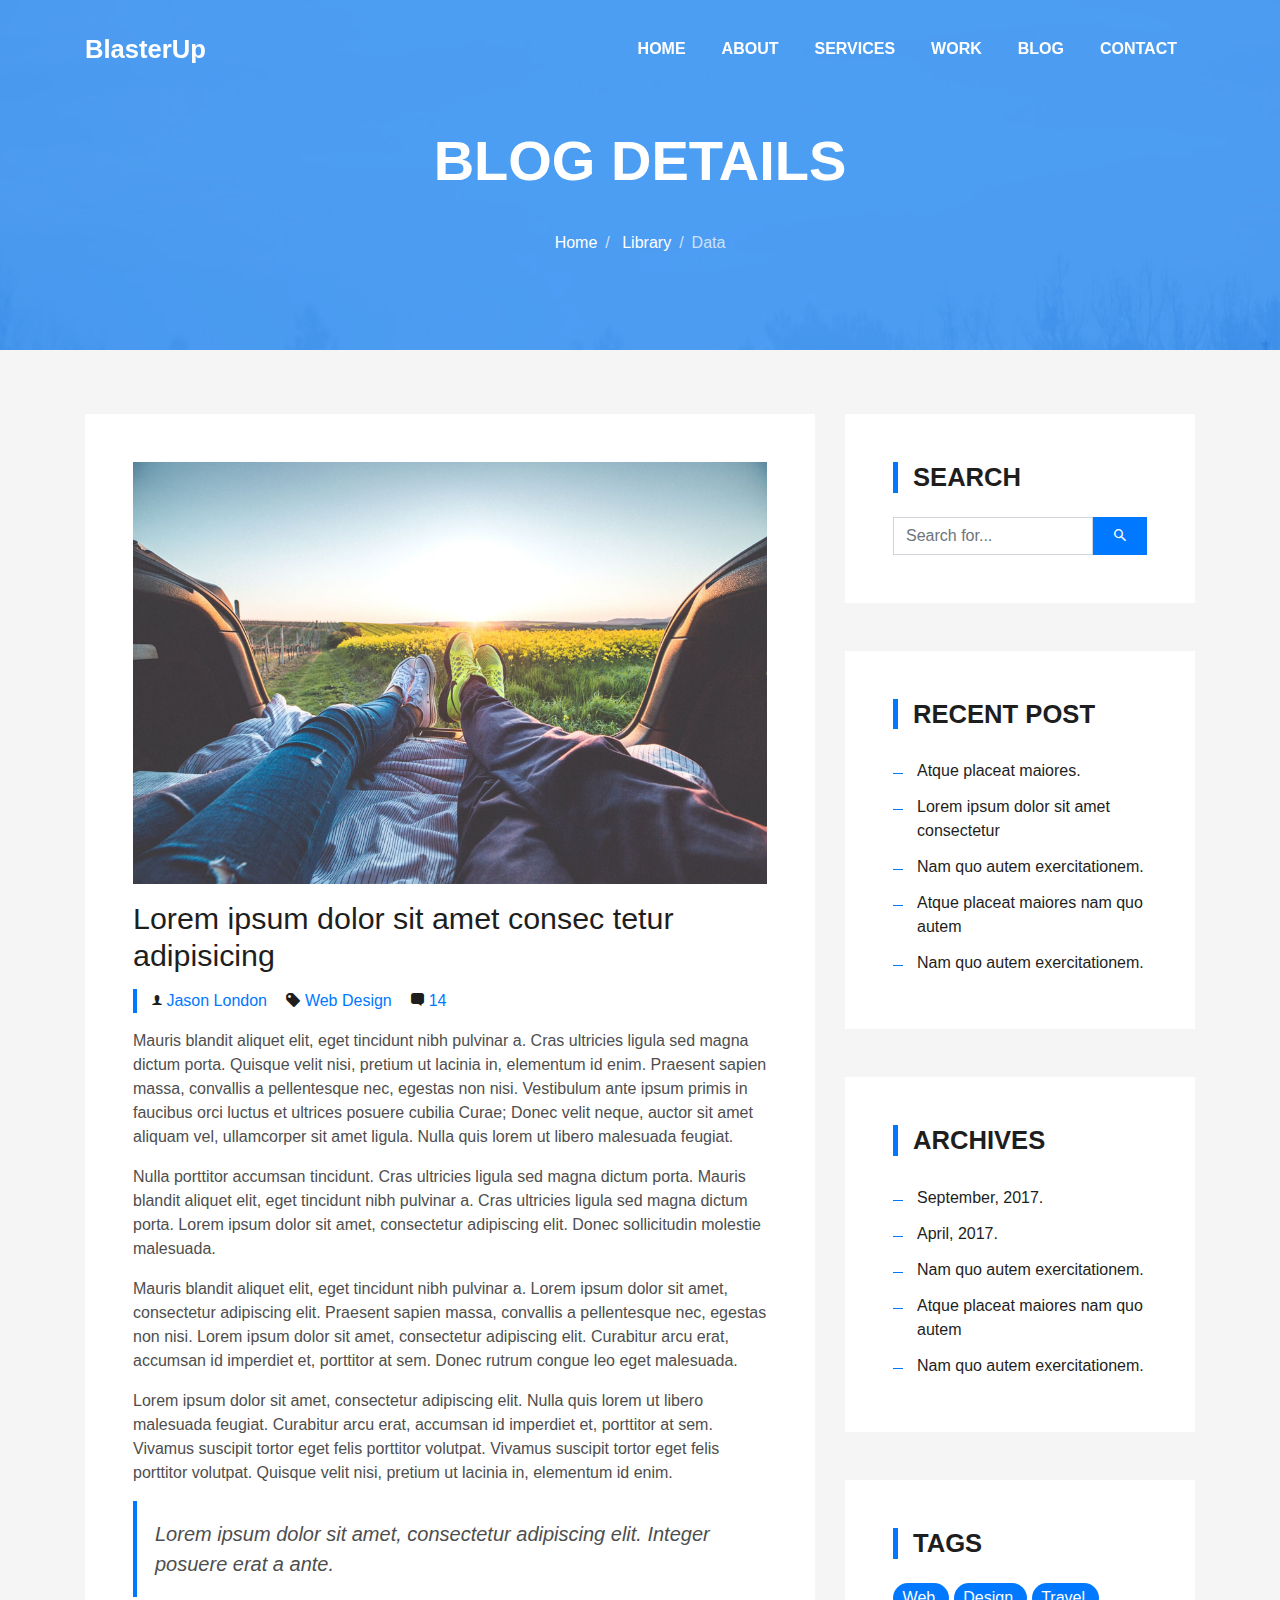
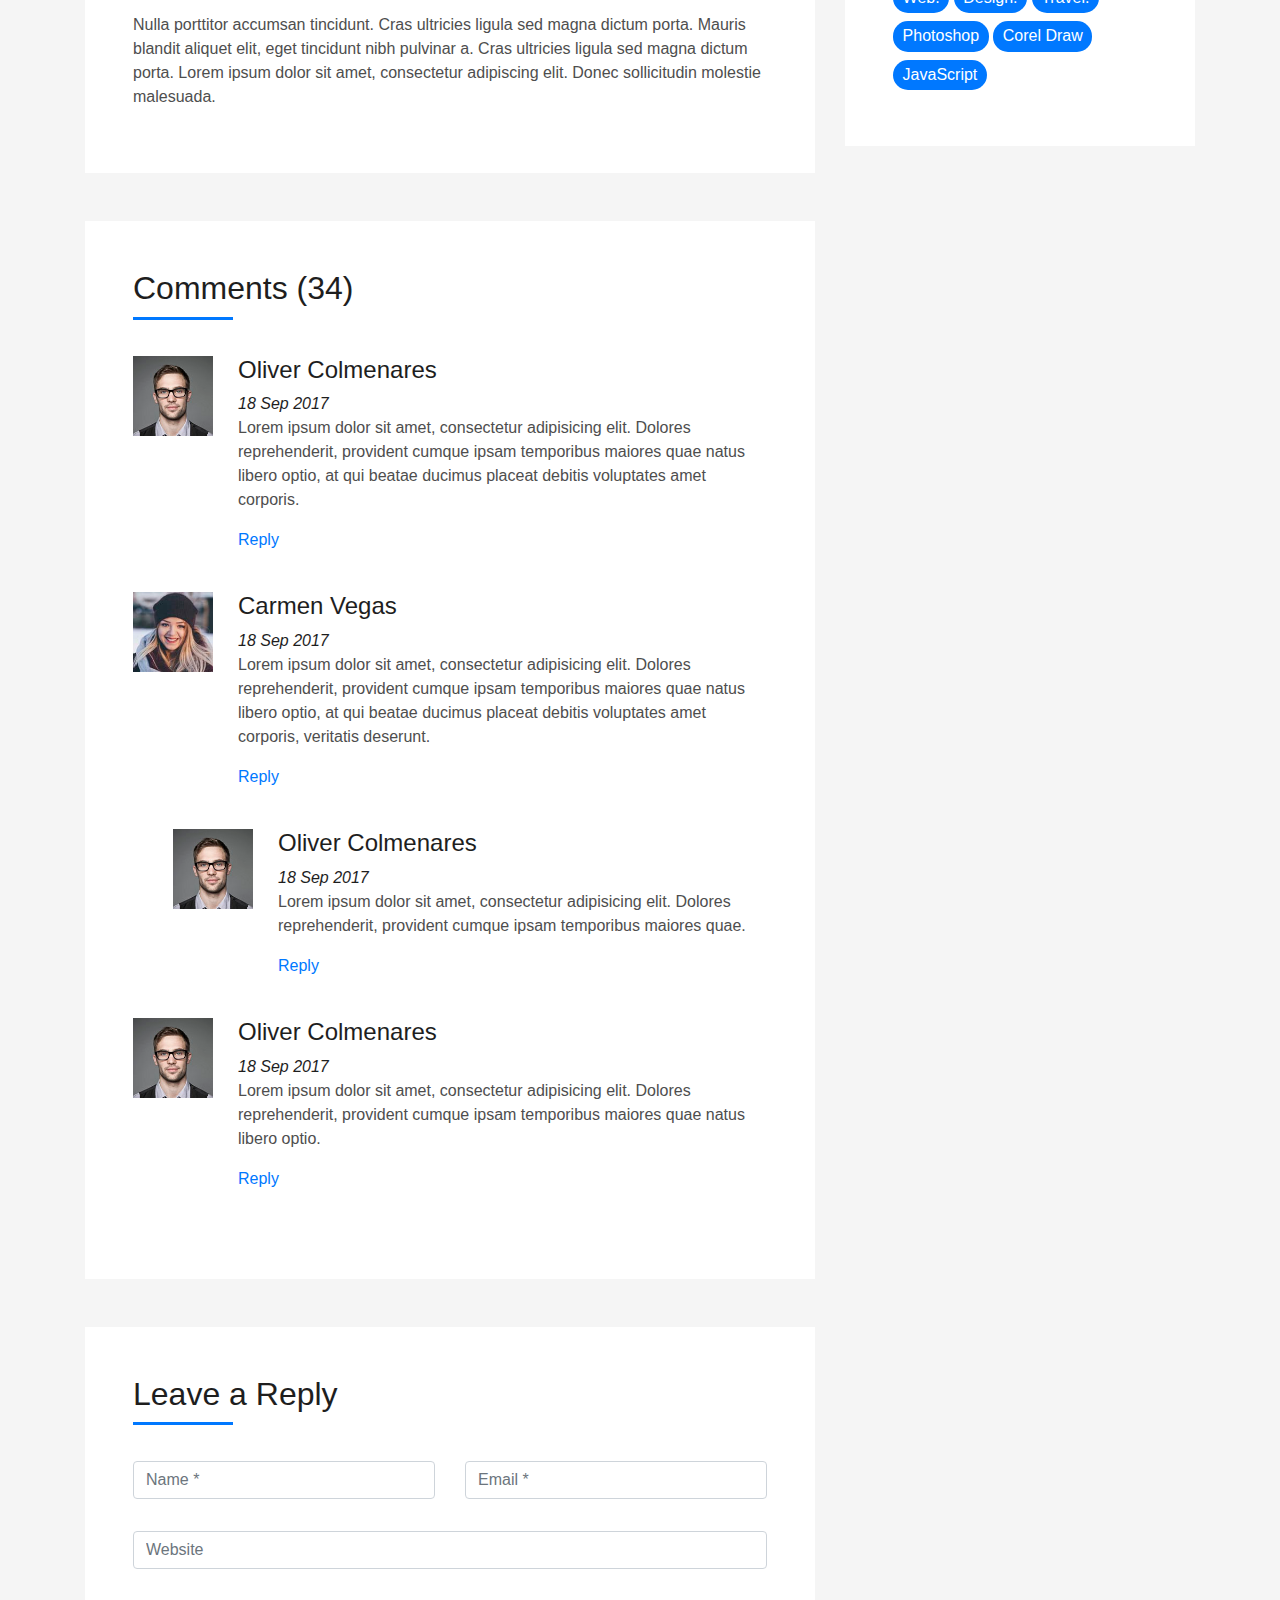
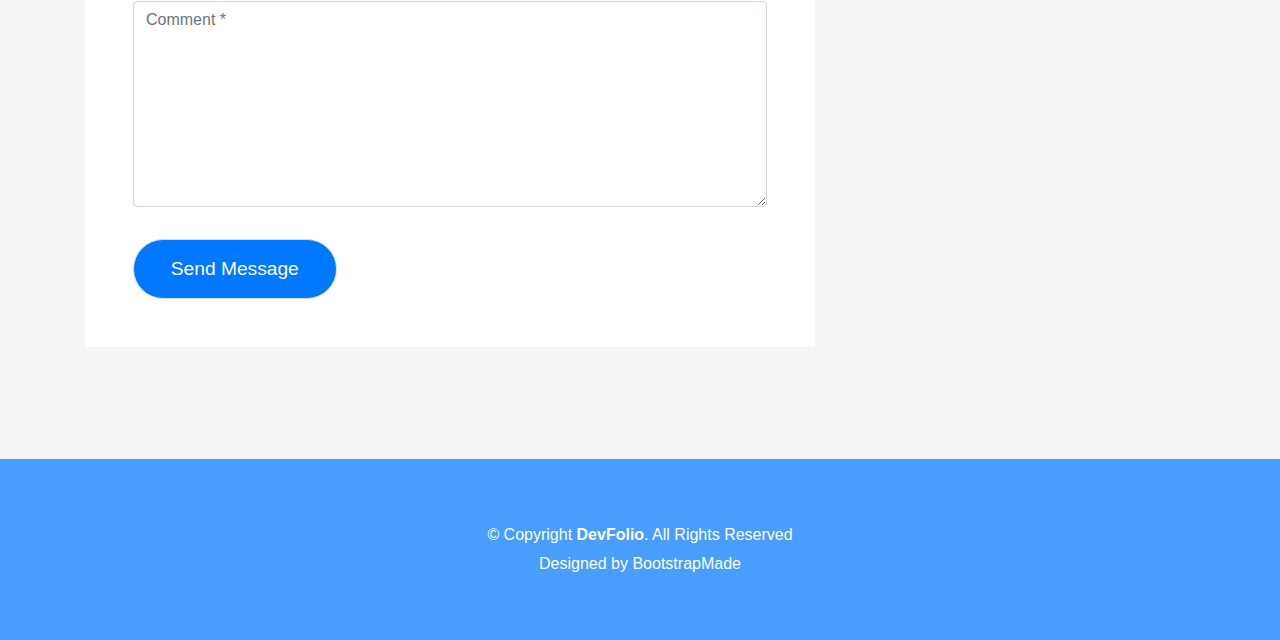
==== blog-single.html @ f912bcf4 "my profile" ====
<!DOCTYPE html>
<html lang="en">
<head>
  <meta charset="utf-8">
  <title>DevFolio Bootstrap Template</title>
  <meta content="width=device-width, initial-scale=1.0" name="viewport">
  <meta content="" name="keywords">
  <meta content="" name="description">

  <!-- Favicons -->
  <link href="img/favicon.png" rel="icon">
  <link href="img/apple-touch-icon.png" rel="apple-touch-icon">

  <!-- Bootstrap CSS File -->
  <link href="lib/bootstrap/css/bootstrap.min.css" rel="stylesheet">

  <!-- Libraries CSS Files -->
  <link href="lib/font-awesome/css/font-awesome.min.css" rel="stylesheet">
  <link href="lib/animate/animate.min.css" rel="stylesheet">
  <link href="lib/ionicons/css/ionicons.min.css" rel="stylesheet">
  <link href="lib/owlcarousel/assets/owl.carousel.min.css" rel="stylesheet">
  <link href="lib/lightbox/css/lightbox.min.css" rel="stylesheet">

  <!-- Main Stylesheet File -->
  <link href="css/style.css" rel="stylesheet">

  <!-- =======================================================
    Theme Name: DevFolio
    Theme URL: https://bootstrapmade.com/devfolio-bootstrap-portfolio-html-template/
    Author: BootstrapMade.com
    License: https://bootstrapmade.com/license/
  ======================================================= -->
</head>

<body>
  <!--/ Nav Star /-->
  <nav class="navbar navbar-b navbar-trans navbar-expand-md fixed-top" id="mainNav">
    <div class="container">
      <a class="navbar-brand js-scroll" href="#page-top">BlasterUp</a>
      <button class="navbar-toggler collapsed" type="button" data-toggle="collapse" data-target="#navbarDefault"
        aria-controls="navbarDefault" aria-expanded="false" aria-label="Toggle navigation">
        <span></span>
        <span></span>
        <span></span>
      </button>
      <div class="navbar-collapse collapse justify-content-end" id="navbarDefault">
        <ul class="navbar-nav">
          <li class="nav-item">
            <a class="nav-link js-scroll" href="index.html">Home</a>
          </li>
          <li class="nav-item">
            <a class="nav-link js-scroll" href="#">About</a>
          </li>
          <li class="nav-item">
            <a class="nav-link js-scroll" href="#">Services</a>
          </li>
          <li class="nav-item">
            <a class="nav-link js-scroll" href="#">Work</a>
          </li>
          <li class="nav-item">
            <a class="nav-link js-scroll" href="#">Blog</a>
          </li>
          <li class="nav-item">
            <a class="nav-link js-scroll" href="#">Contact</a>
          </li>
        </ul>
      </div>
    </div>
  </nav>
  <!--/ Nav End /-->

  <!--/ Intro Skew Star /-->
  <div class="intro intro-single route bg-image" style="background-image: url(img/overlay-bg.jpg)">
    <div class="overlay-mf"></div>
    <div class="intro-content display-table">
      <div class="table-cell">
        <div class="container">
          <h2 class="intro-title mb-4">Blog Details</h2>
          <ol class="breadcrumb d-flex justify-content-center">
            <li class="breadcrumb-item">
              <a href="#">Home</a>
            </li>
            <li class="breadcrumb-item">
              <a href="#">Library</a>
            </li>
            <li class="breadcrumb-item active">Data</li>
          </ol>
        </div>
      </div>
    </div>
  </div>
  <!--/ Intro Skew End /-->

  <!--/ Section Blog-Single Star /-->
  <section class="blog-wrapper sect-pt4" id="blog">
    <div class="container">
      <div class="row">
        <div class="col-md-8">
          <div class="post-box">
            <div class="post-thumb">
              <img src="img/post-1.jpg" class="img-fluid" alt="">
            </div>
            <div class="post-meta">
              <h1 class="article-title">Lorem ipsum dolor sit amet consec tetur adipisicing</h1>
              <ul>
                <li>
                  <span class="ion-ios-person"></span>
                  <a href="#">Jason London</a>
                </li>
                <li>
                  <span class="ion-pricetag"></span>
                  <a href="#">Web Design</a>
                </li>
                <li>
                  <span class="ion-chatbox"></span>
                  <a href="#">14</a>
                </li>
              </ul>
            </div>
            <div class="article-content">
              <p>
                Mauris blandit aliquet elit, eget tincidunt nibh pulvinar a. Cras ultricies ligula sed magna dictum
                porta. Quisque velit
                nisi, pretium ut lacinia in, elementum id enim. Praesent sapien massa, convallis a pellentesque
                nec, egestas non nisi. Vestibulum ante ipsum primis in faucibus orci luctus et ultrices posuere
                cubilia Curae; Donec velit neque, auctor sit amet aliquam vel, ullamcorper sit amet ligula.
                Nulla quis lorem ut libero malesuada feugiat.
              </p>
              <p>
                Nulla porttitor accumsan tincidunt. Cras ultricies ligula sed magna dictum porta. Mauris blandit
                aliquet elit, eget tincidunt
                nibh pulvinar a. Cras ultricies ligula sed magna dictum porta. Lorem ipsum dolor sit amet,
                consectetur adipiscing elit. Donec sollicitudin molestie malesuada.
              </p>
              <p>
                Mauris blandit aliquet elit, eget tincidunt nibh pulvinar a. Lorem ipsum dolor sit amet, consectetur
                adipiscing elit. Praesent
                sapien massa, convallis a pellentesque nec, egestas non nisi. Lorem ipsum dolor sit amet,
                consectetur adipiscing elit. Curabitur arcu erat, accumsan id imperdiet et, porttitor at
                sem. Donec rutrum congue leo eget malesuada.
              </p>
              <p>
                Lorem ipsum dolor sit amet, consectetur adipiscing elit. Nulla quis lorem ut libero malesuada feugiat.
                Curabitur arcu erat,
                accumsan id imperdiet et, porttitor at sem. Vivamus suscipit tortor eget felis porttitor
                volutpat. Vivamus suscipit tortor eget felis porttitor volutpat. Quisque velit nisi, pretium
                ut lacinia in, elementum id enim.
              </p>
              <blockquote class="blockquote">
                <p class="mb-0">Lorem ipsum dolor sit amet, consectetur adipiscing elit. Integer posuere erat a ante.</p>
              </blockquote>
              <p>
                Nulla porttitor accumsan tincidunt. Cras ultricies ligula sed magna dictum porta. Mauris blandit
                aliquet elit, eget tincidunt
                nibh pulvinar a. Cras ultricies ligula sed magna dictum porta. Lorem ipsum dolor sit amet,
                consectetur adipiscing elit. Donec sollicitudin molestie malesuada.
              </p>
            </div>
          </div>
          <div class="box-comments">
            <div class="title-box-2">
              <h4 class="title-comments title-left">Comments (34)</h4>
            </div>
            <ul class="list-comments">
              <li>
                <div class="comment-avatar">
                  <img src="img/testimonial-2.jpg" alt="">
                </div>
                <div class="comment-details">
                  <h4 class="comment-author">Oliver Colmenares</h4>
                  <span>18 Sep 2017</span>
                  <p>
                    Lorem ipsum dolor sit amet, consectetur adipisicing elit. Dolores reprehenderit, provident cumque
                    ipsam temporibus maiores
                    quae natus libero optio, at qui beatae ducimus placeat debitis voluptates amet corporis.
                  </p>
                  <a href="3">Reply</a>
                </div>
              </li>
              <li>
                <div class="comment-avatar">
                  <img src="img/testimonial-4.jpg" alt="">
                </div>
                <div class="comment-details">
                  <h4 class="comment-author">Carmen Vegas</h4>
                  <span>18 Sep 2017</span>
                  <p>
                    Lorem ipsum dolor sit amet, consectetur adipisicing elit. Dolores reprehenderit, provident cumque
                    ipsam temporibus maiores
                    quae natus libero optio, at qui beatae ducimus placeat debitis voluptates amet corporis,
                    veritatis deserunt.
                  </p>
                  <a href="3">Reply</a>
                </div>
              </li>
              <li class="comment-children">
                <div class="comment-avatar">
                  <img src="img/testimonial-2.jpg" alt="">
                </div>
                <div class="comment-details">
                  <h4 class="comment-author">Oliver Colmenares</h4>
                  <span>18 Sep 2017</span>
                  <p>
                    Lorem ipsum dolor sit amet, consectetur adipisicing elit. Dolores reprehenderit, provident cumque
                    ipsam temporibus maiores
                    quae.
                  </p>
                  <a href="3">Reply</a>
                </div>
              </li>
              <li>
                <div class="comment-avatar">
                  <img src="img/testimonial-2.jpg" alt="">
                </div>
                <div class="comment-details">
                  <h4 class="comment-author">Oliver Colmenares</h4>
                  <span>18 Sep 2017</span>
                  <p>
                    Lorem ipsum dolor sit amet, consectetur adipisicing elit. Dolores reprehenderit, provident cumque
                    ipsam temporibus maiores
                    quae natus libero optio.
                  </p>
                  <a href="3">Reply</a>
                </div>
              </li>
            </ul>
          </div>
          <div class="form-comments">
            <div class="title-box-2">
              <h3 class="title-left">
                Leave a Reply
              </h3>
            </div>
            <form class="form-mf">
              <div class="row">
                <div class="col-md-6 mb-3">
                  <div class="form-group">
                    <input type="text" class="form-control input-mf" id="inputName" placeholder="Name *" required>
                  </div>
                </div>
                <div class="col-md-6 mb-3">
                  <div class="form-group">
                    <input type="email" class="form-control input-mf" id="inputEmail1" placeholder="Email *" required>
                  </div>
                </div>
                <div class="col-md-12 mb-3">
                  <div class="form-group">
                    <input type="url" class="form-control input-mf" id="inputUrl" placeholder="Website">
                  </div>
                </div>
                <div class="col-md-12 mb-3">
                  <div class="form-group">
                    <textarea id="textMessage" class="form-control input-mf" placeholder="Comment *" name="message"
                      cols="45" rows="8" required></textarea>
                  </div>
                </div>
                <div class="col-md-12">
                  <button type="submit" class="button button-a button-big button-rouded">Send Message</button>
                </div>
              </div>
            </form>
          </div>
        </div>
        <div class="col-md-4">
          <div class="widget-sidebar sidebar-search">
            <h5 class="sidebar-title">Search</h5>
            <div class="sidebar-content">
              <form>
                <div class="input-group">
                  <input type="text" class="form-control" placeholder="Search for..." aria-label="Search for...">
                  <span class="input-group-btn">
                    <button class="btn btn-secondary btn-search" type="button">
                      <span class="ion-android-search"></span>
                    </button>
                  </span>
                </div>
              </form>
            </div>
          </div>
          <div class="widget-sidebar">
            <h5 class="sidebar-title">Recent Post</h5>
            <div class="sidebar-content">
              <ul class="list-sidebar">
                <li>
                  <a href="#">Atque placeat maiores.</a>
                </li>
                <li>
                  <a href="#">Lorem ipsum dolor sit amet consectetur</a>
                </li>
                <li>
                  <a href="#">Nam quo autem exercitationem.</a>
                </li>
                <li>
                  <a href="#">Atque placeat maiores nam quo autem</a>
                </li>
                <li>
                  <a href="#">Nam quo autem exercitationem.</a>
                </li>
              </ul>
            </div>
          </div>
          <div class="widget-sidebar">
            <h5 class="sidebar-title">Archives</h5>
            <div class="sidebar-content">
              <ul class="list-sidebar">
                <li>
                  <a href="#">September, 2017.</a>
                </li>
                <li>
                  <a href="#">April, 2017.</a>
                </li>
                <li>
                  <a href="#">Nam quo autem exercitationem.</a>
                </li>
                <li>
                  <a href="#">Atque placeat maiores nam quo autem</a>
                </li>
                <li>
                  <a href="#">Nam quo autem exercitationem.</a>
                </li>
              </ul>
            </div>
          </div>
          <div class="widget-sidebar widget-tags">
            <h5 class="sidebar-title">Tags</h5>
            <div class="sidebar-content">
              <ul>
                <li>
                  <a href="#">Web.</a>
                </li>
                <li>
                  <a href="#">Design.</a>
                </li>
                <li>
                  <a href="#">Travel.</a>
                </li>
                <li>
                  <a href="#">Photoshop</a>
                </li>
                <li>
                  <a href="#">Corel Draw</a>
                </li>
                <li>
                  <a href="#">JavaScript</a>
                </li>
              </ul>
            </div>
          </div>
        </div>
      </div>
    </div>
  </section>
  <!--/ Section Blog-Single End /-->

  <!--/ Section Contact-Footer Star /-->
  <section class="paralax-mf footer-paralax bg-image sect-mt4 route" style="background-image: url(img/overlay-bg.jpg)">
    <div class="overlay-mf"></div>
    <footer>
      <div class="container">
        <div class="row">
          <div class="col-sm-12">
            <div class="copyright-box">
              <p class="copyright">&copy; Copyright <strong>DevFolio</strong>. All Rights Reserved</p>
              <div class="credits">
                <!--
                  All the links in the footer should remain intact.
                  You can delete the links only if you purchased the pro version.
                  Licensing information: https://bootstrapmade.com/license/
                  Purchase the pro version with working PHP/AJAX contact form: https://bootstrapmade.com/buy/?theme=DevFolio
                -->
                Designed by <a href="https://bootstrapmade.com/">BootstrapMade</a>
              </div>
            </div>
          </div>
        </div>
      </div>
    </footer>
  </section>
  <!--/ Section Contact-footer End /-->

  <a href="#" class="back-to-top"><i class="fa fa-chevron-up"></i></a>
  <div id="preloader"></div>

  <!-- JavaScript Libraries -->
  <script src="lib/jquery/jquery.min.js"></script>
  <script src="lib/jquery/jquery-migrate.min.js"></script>
  <script src="lib/popper/popper.min.js"></script>
  <script src="lib/bootstrap/js/bootstrap.min.js"></script>
  <script src="lib/easing/easing.min.js"></script>
  <script src="lib/counterup/jquery.waypoints.min.js"></script>
  <script src="lib/counterup/jquery.counterup.js"></script>
  <script src="lib/owlcarousel/owl.carousel.min.js"></script>
  <script src="lib/lightbox/js/lightbox.min.js"></script>
  <script src="lib/typed/typed.min.js"></script>
  <!-- Contact Form JavaScript File -->
  <script src="contactform/contactform.js"></script>

  <!-- Template Main Javascript File -->
  <script src="js/main.js"></script>

</body>
</html>
---- css/style.css ----
/*
  Theme Name: DevFolio
  Theme URL: https://bootstrapmade.com/devfolio-bootstrap-portfolio-html-template/
  Author: BootstrapMade.com
  License: https://bootstrapmade.com/license/
*/

/*======================================
//--//-->   STYLES GENERALES
======================================*/

body {
  background-color: #f5f5f5;
  color: #4e4e4e;
}

h1,
h2,
h3,
h4,
h5,
h6 {
  color: #1e1e1e;
}

a {
  color: #1e1e1e;
  transition: all 0.5s ease-in-out;
}

a:hover {
  color: #0078ff;
  text-decoration: none;
  transition: all 0.5s ease-in-out;
}

.p-r {
  position: relative;
}

.color-a {
  color: #0078ff;
}

.color-d {
  color: #f5f5f5;
}

.color-text-a {
  color: #4e4e4e;
}

.box-shadow,
.paralax-mf,
.service-box,
.work-box,
.card-blog {
  box-shadow: 0 13px 8px -10px rgba(0, 0, 0, 0.1);
}

.box-shadow-a,
.button:hover {
  box-shadow: 0 0 0 4px #cde1f8;
}

.display-5 {
  font-size: 2.5rem;
  font-weight: 300;
  line-height: 1.1;
}

.display-6 {
  font-size: 2rem;
  font-weight: 300;
  line-height: 1.1;
}

.avatar {
  width: 32px;
  height: 32px;
  margin-right: 4px;
  overflow: hidden;
}

.bg-image {
  background-repeat: no-repeat;
  background-attachment: fixed;
  background-size: cover;
  background-position: center center;
}

.overlay-mf {
  background-color: #0078ff;
}

.overlay-mf {
  position: absolute;
  top: 0;
  left: 0px;
  padding: 0;
  height: 100%;
  width: 100%;
  opacity: .7;
}

.paralax-mf {
  position: relative;
  padding: 8rem 0;
}

.display-table {
  width: 100%;
  height: 100%;
  display: table;
}

.table-cell {
  display: table-cell;
  vertical-align: middle;
}

/*--/ Sections /--*/

.sect-4 {
  padding: 4rem 0;
}

.sect-pt4 {
  padding-top: 4rem;
}

.sect-mt4 {
  margin-top: 4rem;
}

/*--/ Title s /--*/

.title-s {
  font-weight: 600;
  color: #1e1e1e;
  font-size: 1.1rem;
}

/*--/ Title A /--*/

.title-box {
  margin-bottom: 4rem;
}

.title-a {
  font-size: 3rem;
  font-weight: bold;
  text-transform: uppercase;
}

.subtitle-a {
  color: #4e4e4e;
}

.line-mf {
  width: 40px;
  height: 5px;
  background-color: #0078ff;
  margin: 0 auto;
}

/*--/ Title Left /--*/

.title-box-2 {
  margin-bottom: 3rem;
}

.title-left {
  font-size: 2rem;
  position: relative;
}

.title-left:before {
  content: '';
  position: absolute;
  height: 3px;
  background-color: #0078ff;
  width: 100px;
  bottom: -12px;
}

/*------/ Box /------*/

.box-pl2 {
  padding-left: 2rem;
}

.box-shadow-full {
  padding: 3rem 1.25rem;
  position: relative;
  background-color: #fff;
  margin-bottom: 3rem;
  z-index: 2;
  box-shadow: 0 1px 1px 0 rgba(0, 0, 0, 0.06), 0 2px 5px 0 rgba(0, 0, 0, 0.2);
}

/*------/ Socials /------*/

.socials {
  padding: 1.5rem 0;
}

.socials ul li {
  display: inline-block;
}

.socials .ico-circle {
  height: 40px;
  width: 40px;
  font-size: 1.7rem;
  border-radius: 50%;
  line-height: 1.4;
  margin: 0 15px 0 0;
  box-shadow: 0 0 0 3px #0078ff;
  transition: all 500ms ease;
}

.socials .ico-circle:hover {
  background-color: #0078ff;
  color: #fff;
  box-shadow: 0 0 0 3px #cde1f8;
  transition: all 500ms ease;
}

/*------/ Ul resect /------*/

.ul-resect,
.socials ul,
.list-ico,
.blog-wrapper .post-meta ul,
.box-comments .list-comments,
.widget-sidebar .list-sidebar,
.widget-tags ul {
  list-style: none;
  padding-left: 0;
  margin-bottom: 0;
}

.list-ico {
  line-height: 2;
}

.list-ico span {
  color: #0078ff;
  margin-right: 10px;
}

/*------/ Ico Circle /------*/

.ico-circle {
  height: 100px;
  width: 100px;
  font-size: 2rem;
  border-radius: 50%;
  line-height: 1.55;
  margin: 0 auto;
  text-align: center;
  box-shadow: 0 0 0 10px #0078ff;
  display: block;
}

/*------/ Owl Carousel /------*/

.owl-theme .owl-dots {
  text-align: center;
  margin-top: 18px;
}

.owl-theme .owl-dots .owl-dot {
  display: inline-block;
}

.owl-theme .owl-dots .owl-dot span {
  width: 18px;
  height: 7px;
  margin: 5px 5px;
  background: #cde1f8;
  border: 0px solid #cde1f8;
  display: block;
  transition: all 0.6s ease-in-out;
  cursor: pointer;
}

.owl-theme .owl-dots .owl-dot:hover span {
  background-color: #cde1f8;
}

.owl-theme .owl-dots .owl-dot.active span {
  background-color: #1B1B1B;
  width: 25px;
}

/*--/ Scrolltop s /--*/

.scrolltop-mf {
  position: relative;
  display: none;
}

.scrolltop-mf span {
  z-index: 999;
  position: fixed;
  width: 42px;
  height: 42px;
  background-color: #0078ff;
  opacity: .7;
  font-size: 1.6rem;
  line-height: 1.5;
  text-align: center;
  color: #fff;
  top: auto;
  left: auto;
  right: 30px;
  bottom: 50px;
  cursor: pointer;
  border-radius: 50%;
}

/* Back to top button */

.back-to-top {
  position: fixed;
  display: none;
  background: #0078ff;
  color: #fff;
  width: 44px;
  height: 44px;
  text-align: center;
  line-height: 1;
  font-size: 16px;
  border-radius: 50%;
  right: 15px;
  bottom: 15px;
  transition: background 0.5s;
  z-index: 11;
}

.back-to-top i {
  padding-top: 12px;
  color: #fff;
}

/* Prelaoder */

#preloader {
  position: fixed;
  top: 0;
  left: 0;
  right: 0;
  bottom: 0;
  z-index: 9999;
  overflow: hidden;
  background: #fff;
}

#preloader:before {
  content: "";
  position: fixed;
  top: calc(50% - 30px);
  left: calc(50% - 30px);
  border: 6px solid #f2f2f2;
  border-top: 6px solid #0078ff;
  border-radius: 50%;
  width: 60px;
  height: 60px;
  -webkit-animation: animate-preloader 1s linear infinite;
  animation: animate-preloader 1s linear infinite;
}

@-webkit-keyframes animate-preloader {
  0% {
    -webkit-transform: rotate(0deg);
    transform: rotate(0deg);
  }

  100% {
    -webkit-transform: rotate(360deg);
    transform: rotate(360deg);
  }
}

@keyframes animate-preloader {
  0% {
    -webkit-transform: rotate(0deg);
    transform: rotate(0deg);
  }

  100% {
    -webkit-transform: rotate(360deg);
    transform: rotate(360deg);
  }
}

/*======================================
//--//-->   NAVBAR
======================================*/

.navbar-b {
  transition: all .5s ease-in-out;
  background-color: transparent;
  padding-top: 1.563rem;
  padding-bottom: 1.563rem;
}

.navbar-b.navbar-reduce {
  box-shadow: 0px 6px 9px 0px rgba(0, 0, 0, 0.06);
}

.navbar-b.navbar-trans .nav-item,
.navbar-b.navbar-reduce .nav-item {
  position: relative;
  padding-right: 10px;
  padding-left: 0;
}

.navbar-b.navbar-trans .nav-link,
.navbar-b.navbar-reduce .nav-link {
  color: #fff;
  text-transform: uppercase;
  font-weight: 600;
}

.navbar-b.navbar-trans .nav-link:before,
.navbar-b.navbar-reduce .nav-link:before {
  content: '';
  position: absolute;
  margin-left: 0px;
  width: 0%;
  bottom: 0;
  left: 0;
  height: 2px;
  transition: all 500ms ease;
}

.navbar-b.navbar-trans .nav-link:hover,
.navbar-b.navbar-reduce .nav-link:hover {
  color: #1B1B1B;
}

.navbar-b.navbar-trans .nav-link:hover:before,
.navbar-b.navbar-reduce .nav-link:hover:before {
  width: 35px;
}

.navbar-b.navbar-trans .show > .nav-link:before,
.navbar-b.navbar-trans .active > .nav-link:before,
.navbar-b.navbar-trans .nav-link.show:before,
.navbar-b.navbar-trans .nav-link.active:before,
.navbar-b.navbar-reduce .show > .nav-link:before,
.navbar-b.navbar-reduce .active > .nav-link:before,
.navbar-b.navbar-reduce .nav-link.show:before,
.navbar-b.navbar-reduce .nav-link.active:before {
  width: 35px;
}

.navbar-b.navbar-trans .nav-link:before {
  background-color: #fff;
}

.navbar-b.navbar-trans .nav-link:hover {
  color: #fff;
}

.navbar-b.navbar-trans .show > .nav-link,
.navbar-b.navbar-trans .active > .nav-link,
.navbar-b.navbar-trans .nav-link.show,
.navbar-b.navbar-trans .nav-link.active {
  color: #fff;
}

.navbar-b.navbar-reduce {
  transition: all .5s ease-in-out;
  background-color: #fff;
  padding-top: 15px;
  padding-bottom: 15px;
}

.navbar-b.navbar-reduce .nav-link {
  color: #0078ff;
}

.navbar-b.navbar-reduce .nav-link:before {
  background-color: #0078ff;
}

.navbar-b.navbar-reduce .nav-link:hover {
  color: #0078ff;
}

.navbar-b.navbar-reduce .show > .nav-link,
.navbar-b.navbar-reduce .active > .nav-link,
.navbar-b.navbar-reduce .nav-link.show,
.navbar-b.navbar-reduce .nav-link.active {
  color: #0078ff;
}

.navbar-b.navbar-reduce .navbar-brand {
  color: #0078ff;
}

.navbar-b.navbar-reduce .navbar-toggler span {
  background-color: #1B1B1B;
}

.navbar-b .navbar-brand {
  color: #fff;
  font-size: 1.6rem;
  font-weight: 600;
}

.navbar-b .navbar-nav .dropdown-item.show .dropdown-menu,
.navbar-b .dropdown.show .dropdown-menu,
.navbar-b .dropdown-btn.show .dropdown-menu {
  -webkit-transform: translate3d(0px, 0px, 0px);
  transform: translate3d(0px, 0px, 0px);
  visibility: visible !important;
}

.navbar-b .dropdown-menu {
  margin: 1.12rem 0 0;
  border-radius: 0;
}

.navbar-b .dropdown-menu .dropdown-item {
  padding: .7rem 1.7rem;
  transition: all 500ms ease;
}

.navbar-b .dropdown-menu .dropdown-item:hover {
  background-color: #0078ff;
  color: #fff;
  transition: all 500ms ease;
}

.navbar-b .dropdown-menu .dropdown-item.active {
  background-color: #0078ff;
}

/*--/ Hamburger Navbar /--*/

.navbar-toggler {
  position: relative;
}

.navbar-toggler:focus,
.navbar-toggler:active {
  outline: 0;
}

.navbar-toggler span {
  display: block;
  background-color: #fff;
  height: 3px;
  width: 25px;
  margin-top: 4px;
  margin-bottom: 4px;
  -webkit-transform: rotate(0deg);
  transform: rotate(0deg);
  left: 0;
  opacity: 1;
}

.navbar-toggler span:nth-child(1),
.navbar-toggler span:nth-child(3) {
  transition: -webkit-transform .35s ease-in-out;
  transition: transform .35s ease-in-out;
  transition: transform .35s ease-in-out, -webkit-transform .35s ease-in-out;
}

.navbar-toggler:not(.collapsed) span:nth-child(1) {
  position: absolute;
  left: 12px;
  top: 10px;
  -webkit-transform: rotate(135deg);
  transform: rotate(135deg);
  opacity: 0.9;
}

.navbar-toggler:not(.collapsed) span:nth-child(2) {
  height: 12px;
  visibility: hidden;
  background-color: transparent;
}

.navbar-toggler:not(.collapsed) span:nth-child(3) {
  position: absolute;
  left: 12px;
  top: 10px;
  -webkit-transform: rotate(-135deg);
  transform: rotate(-135deg);
  opacity: 0.9;
}

/*======================================
//--//-->   INTRO
======================================*/

.intro {
  height: 100vh;
  position: relative;
  color: #fff;
}

.intro .intro-content {
  text-align: center;
  position: absolute;
}

.intro .overlay-itro {
  background-color: rgba(0, 0, 0, 0.6);
  position: absolute;
  top: 0;
  left: 0px;
  padding: 0;
  height: 100%;
  width: 100%;
  opacity: .9;
}

.intro .intro-title {
  color: #fff;
  font-weight: 600;
  font-size: 3rem;
}

.intro .intro-subtitle {
  font-size: 1.5rem;
  font-weight: 300;
}

.intro .text-slider-items {
  display: none;
}

.intro-single {
  height: 350px;
}

.intro-single .intro-content {
  margin-top: 30px;
}

.intro-single .intro-title {
  text-transform: uppercase;
  font-size: 3rem;
}

.intro-single .breadcrumb {
  background-color: transparent;
  color: #0078ff;
}

.intro-single .breadcrumb .breadcrumb-item:before {
  color: #cde1f8;
}

.intro-single .breadcrumb .breadcrumb-item.active {
  color: #cde1f8;
}

.intro-single .breadcrumb a {
  color: #fff;
}

/*======================================
//--//-->   ABOUT
======================================*/

.about-mf .box-shadow-full {
  padding-top: 4rem;
  padding-bottom: 4rem;
}

.about-mf .about-img {
  margin-bottom: 2rem;
}

.about-mf .about-img img {
  margin-left: 10px;
}

.skill-mf span {
  color: #4e4e4e;
}

.skill-mf .progress {
  background-color: #cde1f8;
  margin: .5rem 0 1.2rem 0;
  border-radius: 0;
  height: .7rem;
}

.skill-mf .progress .progress-bar {
  height: .7rem;
  background-color: #0078ff;
}

/*======================================
//--//-->   SERVICES
======================================*/

.service-box {
  background-color: #fff;
  padding: 2.5rem 1.3rem;
  border-radius: 1rem;
  margin-bottom: 3rem;
}

.service-box:hover .ico-circle {
  transition: all 500ms ease;
  color: #fff;
  background-color: #0078ff;
  box-shadow: 0 0 0 10px #cde1f8;
}

.service-box .service-ico {
  margin-bottom: 1rem;
  color: #1e1e1e;
}

.service-box .ico-circle {
  transition: all 500ms ease;
  font-size: 4rem;
}

.service-box .s-title {
  font-size: 1.4rem;
  text-transform: uppercase;
  text-align: center;
  padding: .4rem 0;
}

.service-box .s-description {
  color: #4e4e4e;
}

/*======================================
//--//-->   COUNTER
======================================*/

.counter-box {
  color: #fff;
  text-align: center;
}

.counter-ico {
  margin-bottom: 1rem;
}

.counter-ico .ico-circle {
  height: 60px;
  width: 60px;
  line-height: 1.8;
  box-shadow: 0 0 0 10px #cde1f8;
}

.counter-num .counter {
  font-size: 2rem;
  margin-bottom: 0;
}

/*======================================
//--//-->   PORTFOLIO
======================================*/

.work-box {
  margin-bottom: 3rem;
  -webkit-backface-visibility: hidden;
  backface-visibility: hidden;
  background-color: #fff;
}

.work-box:hover img {
  -webkit-transform: scale(1.3);
  transform: scale(1.3);
}

.work-img {
  display: block;
  overflow: hidden;
}

.work-img img {
  transition: all 1s;
}

.work-content {
  padding: 2rem 3% 1rem 4%;
}

.work-content .w-more {
  color: #4e4e4e;
  font-size: .8rem;
}

.work-content .w-more .w-ctegory {
  color: #0078ff;
}

.work-content .w-like {
  font-size: 2.5rem;
  color: #0078ff;
  float: right;
}

.work-content .w-like a {
  color: #0078ff;
}

.work-content .w-like .num-like {
  font-size: .7rem;
}

.w-title {
  font-size: 1.2rem;
}

/*======================================
//--//-->   TESTIMONIALS
======================================*/

.testimonials .owl-carousel .owl-item img {
  width: auto;
}

.testimonial-box {
  color: #fff;
  text-align: center;
}

.testimonial-box .author-test {
  margin-top: 1rem;
}

.testimonial-box .author-test img {
  margin: 0 auto;
}

.testimonial-box .author {
  color: #fff;
  text-transform: uppercase;
  font-weight: 600;
  margin: 1rem 0;
  display: block;
  font-size: 1.4rem;
}

.testimonial-box .comit {
  font-size: 2rem;
  color: #0078ff;
  background-color: #fff;
  width: 52px;
  height: 52px;
  display: block;
  margin: 0 auto;
  border-radius: 50%;
  line-height: 1.6;
}

/*======================================
//--//-->   BLOG
======================================*/

.card-blog .card-body {
  position: relative;
}

.card-blog .card-category-box {
  position: absolute;
  text-align: center;
  top: -16px;
  left: 15px;
  right: 15px;
  line-height: 25px;
  overflow: hidden;
}

.card-blog .card-category {
  display: inline-block;
  color: #fff;
  padding: 0 15px 5px;
  overflow: hidden;
  background-color: #0078ff;
  border-radius: 4px;
}

.card-blog .card-category .category {
  color: #fff;
  display: inline-block;
  text-transform: uppercase;
  font-size: .7rem;
  letter-spacing: .1px;
  margin-bottom: 0;
}

.card-blog .card-title {
  font-size: 1.3rem;
  margin-top: .6rem;
}

.card-blog .card-description {
  color: #4e4e4e;
}

.card-blog .post-author {
  display: inline-block;
}

.card-blog .post-date {
  color: #4e4e4e;
  display: inline-block;
  float: right;
}

/*======================================
//--//-->   BLOG-SINGLE
======================================*/

.post-box,
.form-comments,
.box-comments,
.widget-sidebar {
  padding: 2rem;
  background-color: #fff;
  margin-bottom: 3rem;
}

.blog-wrapper .article-title {
  font-size: 1.5rem;
}

.blog-wrapper .post-meta {
  margin: 1rem 0;
}

.blog-wrapper .post-meta ul {
  border-left: 4px solid #0078ff;
  margin-top: 1rem;
}

.blog-wrapper .post-meta ul li {
  display: inline-block;
  margin-left: 15px;
}

.blog-wrapper .post-meta ul a {
  color: #0078ff;
}

.blog-wrapper .post-meta ul span {
  color: #1e1e1e;
}

.blog-wrapper .blockquote {
  border-left: 4px solid #0078ff;
  padding: 18px;
  font-style: italic;
}

/*------/ Comments /------*/

.box-comments .list-comments li {
  padding-bottom: 40px;
}

.box-comments .list-comments .comment-avatar {
  display: table-cell;
  vertical-align: top;
}

.box-comments .list-comments .comment-avatar img {
  width: 80px;
  height: 80px;
}

.box-comments .list-comments .comment-author {
  font-size: 1.3rem;
}

.box-comments .list-comments .comment-details {
  display: table-cell;
  vertical-align: top;
  padding-left: 25px;
}

.box-comments .list-comments a {
  color: #0078ff;
}

.box-comments .list-comments span {
  color: #1e1e1e;
  font-style: italic;
}

.box-comments .comment-children {
  margin-left: 40px;
}

/*------/ Sidebar /------*/

.widget-sidebar .sidebar-title {
  font-size: 1.6rem;
  font-weight: 600;
  border-left: 5px solid #0078ff;
  padding-left: 15px;
  text-transform: uppercase;
  margin-bottom: 1.5rem;
}

.widget-sidebar .list-sidebar li {
  position: relative;
  padding: 6px 0 6px 24px;
}

.widget-sidebar .list-sidebar li:before {
  position: absolute;
  content: "";
  width: 10px;
  height: 1px;
  left: 0;
  background-color: #0078ff;
  top: 20px;
}

.sidebar-search input {
  background-color: #fff;
  border-radius: 0;
  transition: all 0.5s ease-in-out;
}

.sidebar-search .btn-search {
  background-color: #0078ff;
  border-color: #0078ff;
  border-radius: 0;
  padding-left: 20px;
  padding-right: 20px;
}

.widget-tags ul li {
  display: inline-block;
  background-color: #0078ff;
  padding: .2rem .6rem;
  margin-bottom: .5rem;
  border-radius: 15px;
}

.widget-tags ul li a {
  color: #fff;
}

/*======================================
//--//-->   CONTACT
======================================*/

.footer-paralax {
  padding: 4rem 0 0 0;
}

.contact-mf {
  margin-top: 4rem;
}

/*======================================
//--//-->   FOOTER
======================================*/

footer {
  text-align: center;
  color: #fff;
  padding-bottom: 4rem;
}

footer .copyright {
  margin-bottom: .3rem;
}

footer .credits {
  margin-bottom: 0;
}

footer .credits a {
  color: #fff;
}

/*======================================
//--//-->   CONtaCT FORM
======================================*/

#sendmessage {
  color: #0078ff;
  border: 1px solid #0078ff;
  display: none;
  text-align: center;
  padding: 15px;
  font-weight: 600;
  margin-bottom: 15px;
}

#errormessage {
  color: red;
  display: none;
  border: 1px solid red;
  text-align: center;
  padding: 15px;
  font-weight: 600;
  margin-bottom: 15px;
}

#sendmessage.show,
#errormessage.show,
.show {
  display: block;
}

.validation {
  color: red;
  display: none;
  margin: 0 0 20px;
  font-weight: 400;
  font-size: 13px;
}

/*======================================
//--//-->   BUTTON
======================================*/

.button {
  display: inline-block;
  padding: .3rem .6rem;
  text-align: center;
  vertical-align: middle;
  -webkit-user-select: none;
  -moz-user-select: none;
  -ms-user-select: none;
  user-select: none;
  font-size: 1rem;
  border-radius: .3rem;
  border: 1px solid transparent;
  transition: all 500ms ease;
  cursor: pointer;
}

.button:focus {
  outline: 0;
}

.button:hover {
  background-color: #0062d3;
  color: #fff;
  transition: all 500ms ease;
}

.button-a {
  background-color: #0078ff;
  color: #fff;
  border-color: #cde1f8;
}

.button-big {
  padding: .9rem 2.3rem;
  font-size: 1.2rem;
}

.button-rouded {
  border-radius: 5rem;
}

.btn-lg {
  padding: .5rem 1rem;
  font-size: 1.25rem;
  line-height: 1.5;
  border-radius: .3rem;
}

@media (min-width: 577px) {
  .counter-box {
    margin-bottom: 1.8rem;
  }
}

@media (min-width: 767px) {
  .about-mf .box-pl2 {
    margin-top: 3rem;
    padding-left: 0rem;
  }

  .card-blog {
    margin-bottom: 3rem;
  }

  .contact-mf .box-pl2 {
    margin-top: 3rem;
    padding-left: 0rem;
  }
}

@media (min-width: 768px) {
  .box-shadow-full {
    padding: 3rem;
  }

  .navbar-b.navbar-trans .nav-item,
  .navbar-b.navbar-reduce .nav-item {
    padding-left: 10px;
  }

  .navbar-b.navbar-trans .nav-link:before,
  .navbar-b.navbar-reduce .nav-link:before {
    margin-left: 18px;
  }

  .intro .intro-title {
    font-size: 4.5rem;
  }

  .intro .intro-subtitle {
    font-size: 2.5rem;
  }

  .intro-single .intro-title {
    font-size: 3.5rem;
  }

  .testimonial-box .description {
    padding: 0 5rem;
  }

  .post-box,
  .form-comments,
  .box-comments,
  .widget-sidebar {
    padding: 3rem;
  }

  .blog-wrapper .article-title {
    font-size: 1.9rem;
  }

  .box-comments .list-comments .comment-author {
    font-size: 1.5rem;
  }
}

@media (min-width: 992px) {
  .testimonial-box .description {
    padding: 0 8rem;
  }
}

@media (min-width: 1200px) {
  .testimonial-box .description {
    padding: 0 13rem;
  }
}

@media (max-width: 1024px) {
  .bg-image {
    background-attachment: scroll;
  }
}

@media (max-width: 768px) {
  .back-to-top {
    bottom: 15px;
  }
}
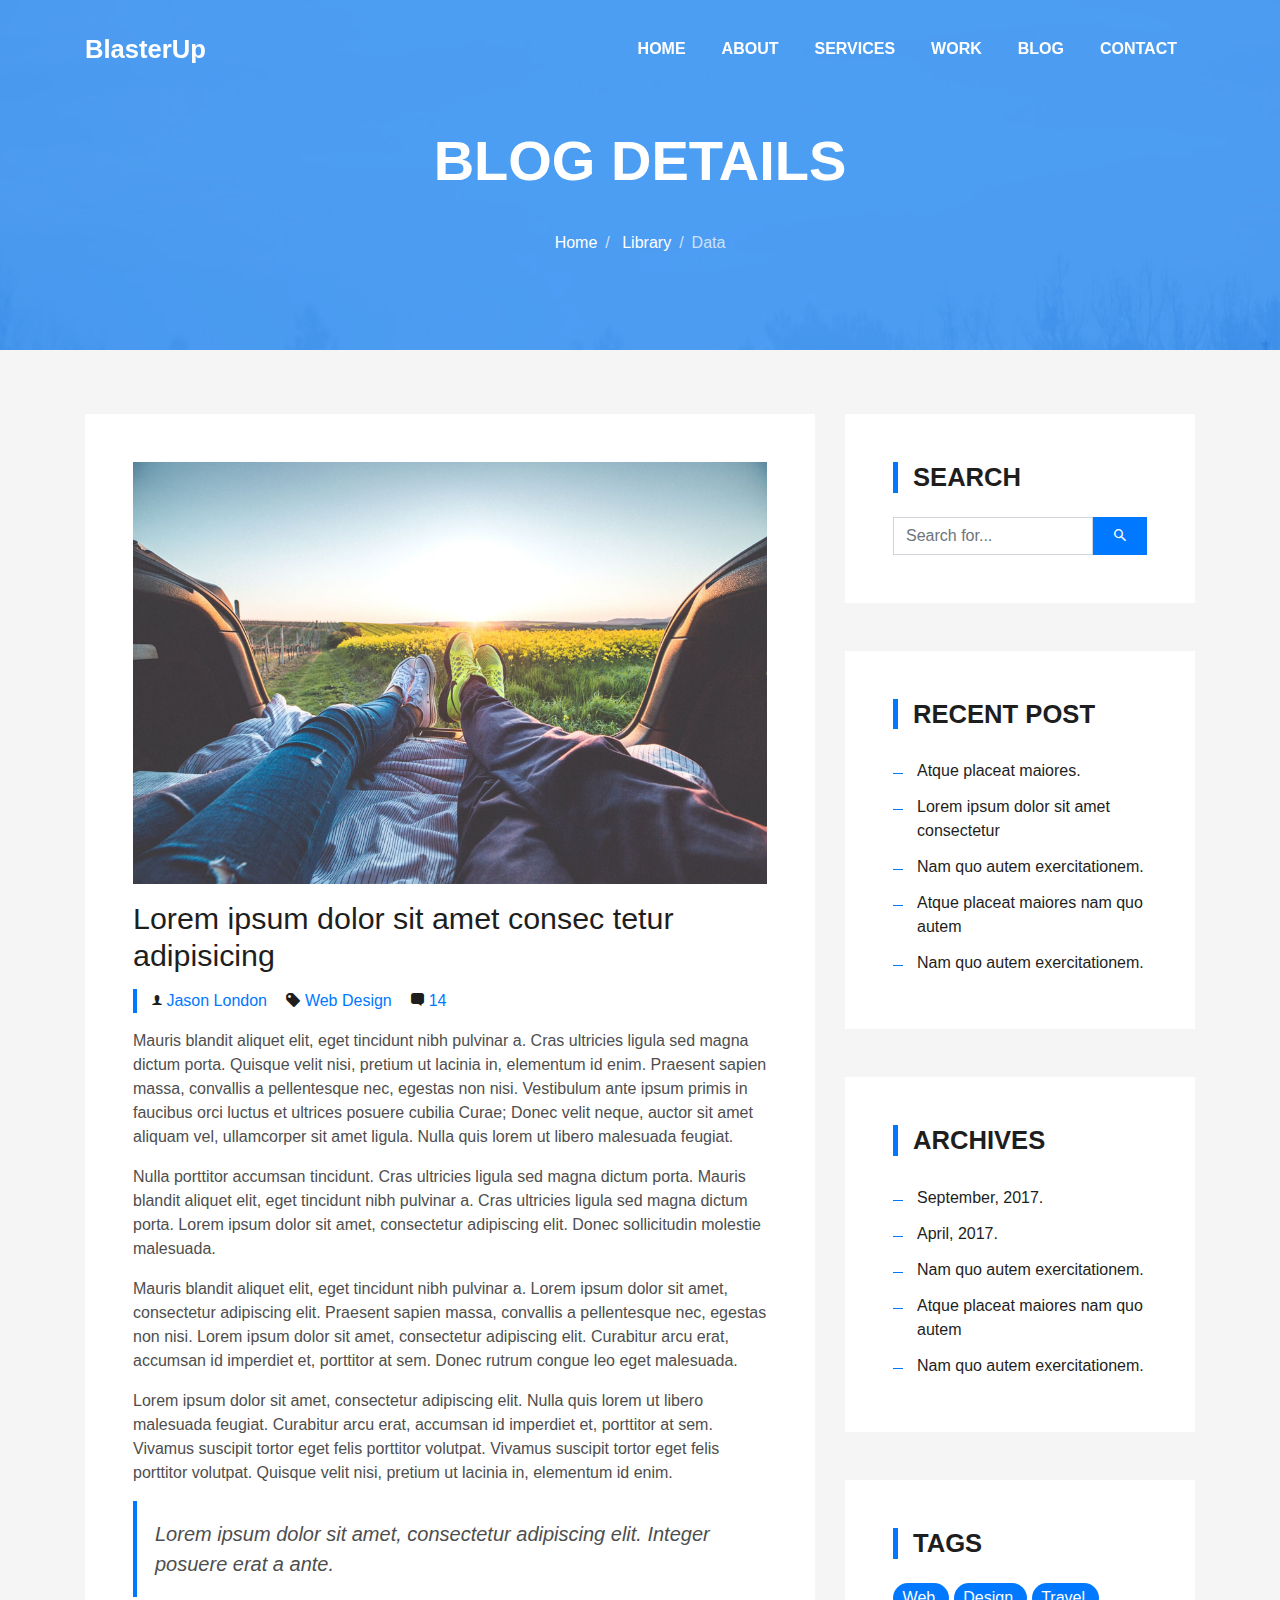
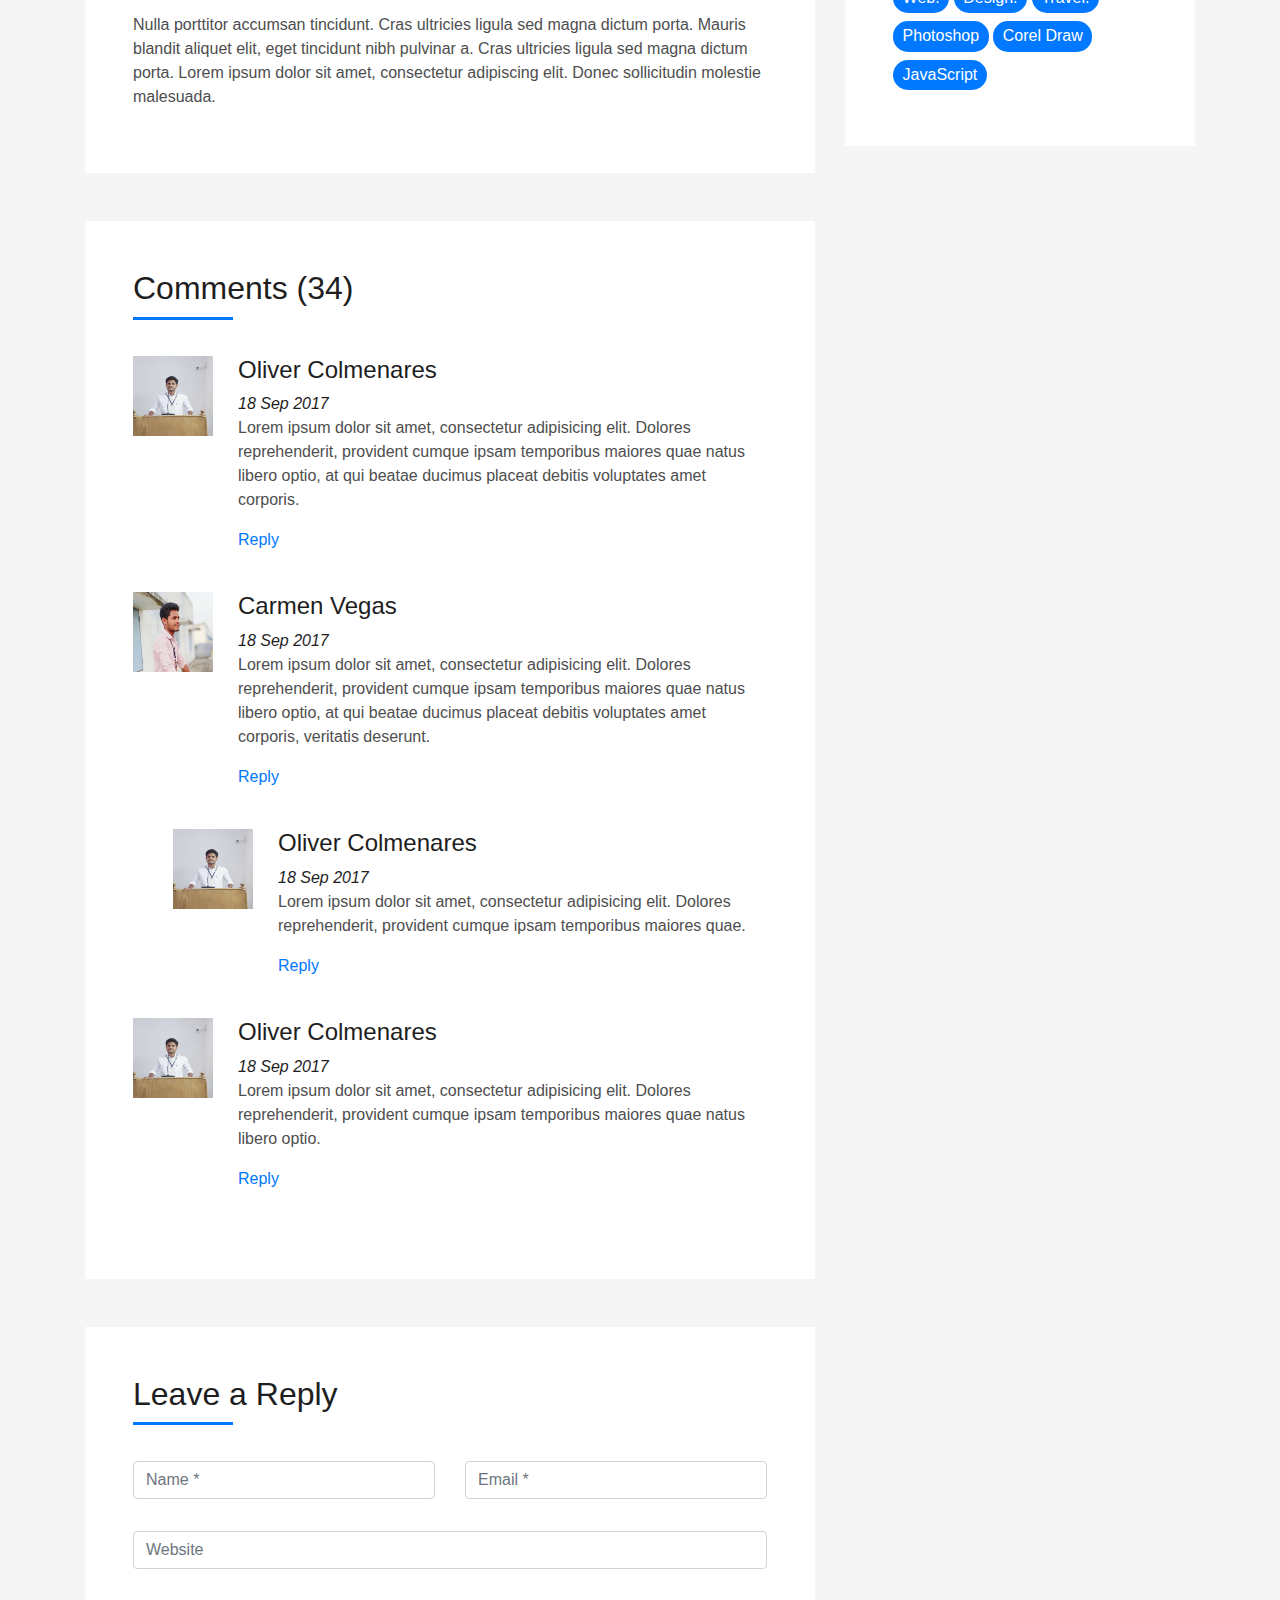
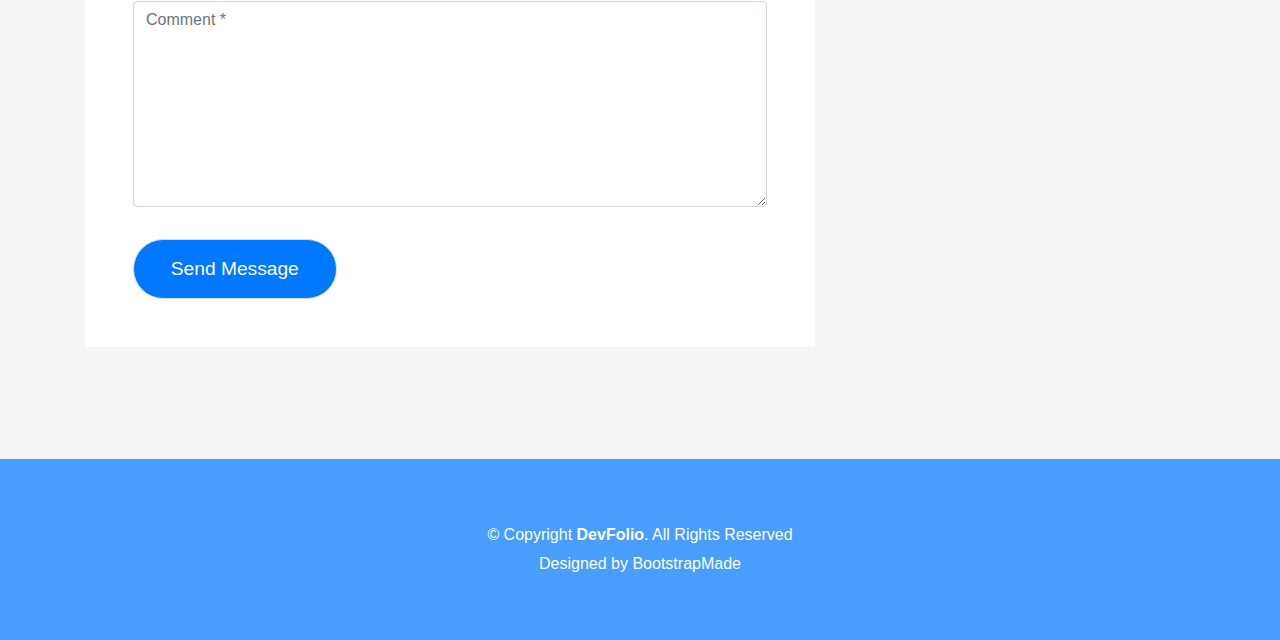
==== commit d6b2763d: "2 more Photos and Service(hide)  Updated" ====
--- a/blog-single.html
+++ b/blog-single.html
@@ -2,7 +2,7 @@
 <html lang="en">
 <head>
   <meta charset="utf-8">
-  <title>DevFolio Bootstrap Template</title>
+  <title>Siva Matsa</title>
   <meta content="width=device-width, initial-scale=1.0" name="viewport">
   <meta content="" name="keywords">
   <meta content="" name="description">
@@ -24,12 +24,7 @@
   <!-- Main Stylesheet File -->
   <link href="css/style.css" rel="stylesheet">
 
-  <!-- =======================================================
-    Theme Name: DevFolio
-    Theme URL: https://bootstrapmade.com/devfolio-bootstrap-portfolio-html-template/
-    Author: BootstrapMade.com
-    License: https://bootstrapmade.com/license/
-  ======================================================= -->
+
 </head>
 
 <body>
--- a/css/style.css
+++ b/css/style.css
@@ -1,9 +1,4 @@
-/*
-  Theme Name: DevFolio
-  Theme URL: https://bootstrapmade.com/devfolio-bootstrap-portfolio-html-template/
-  Author: BootstrapMade.com
-  License: https://bootstrapmade.com/license/
-*/
+
 
 /*======================================
 //--//-->   STYLES GENERALES
